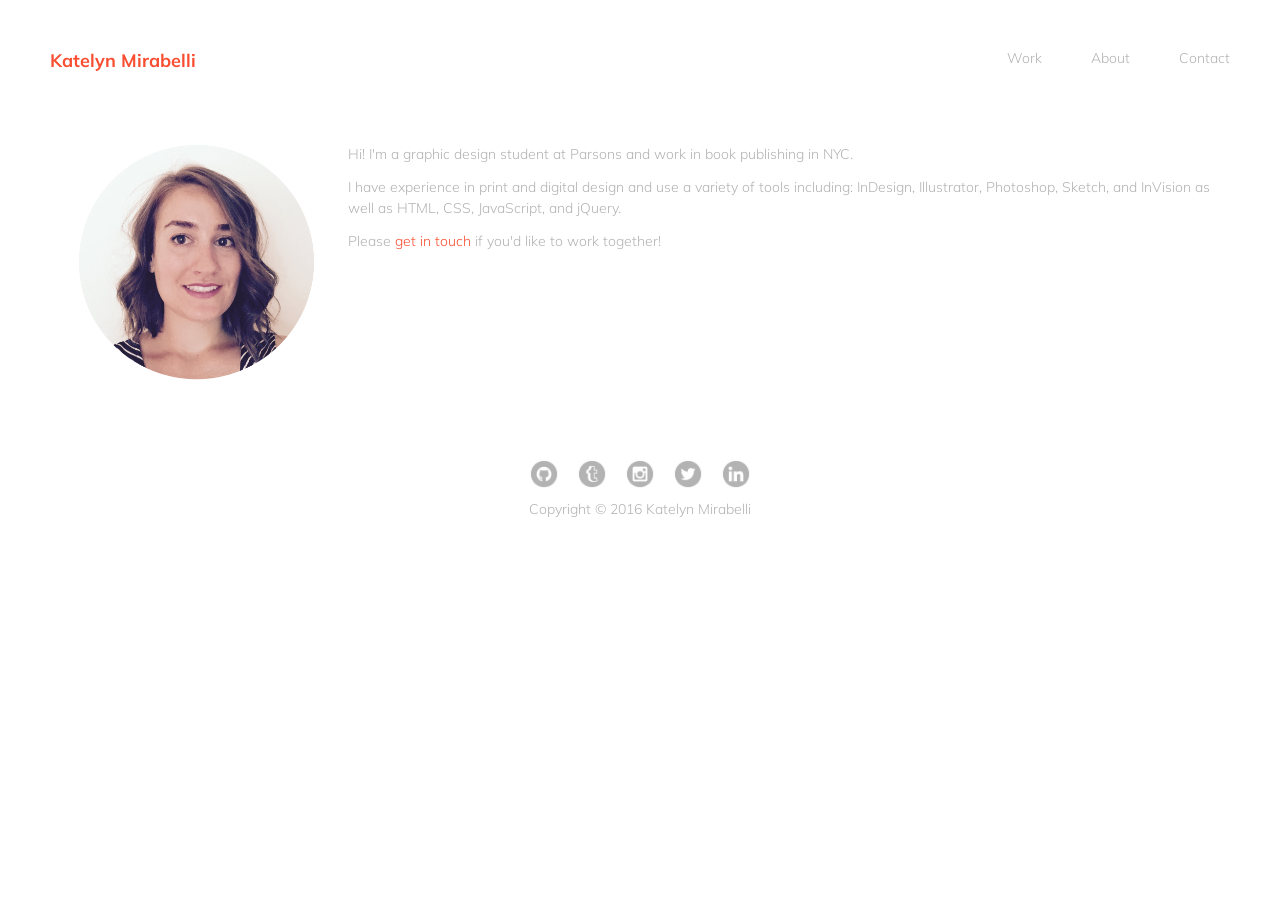
==== about.html @ f607203a "Site refresh Copied from final_project repository" ====
<!DOCTYPE html>
<html>

<head>
    <title>Katelyn Mirabelli</title>
    <meta charset="utf-8">
    <meta name="author" content="Katelyn Mirabelli">
    <meta name="description" content="Portfolio">
    <meta name="copyright" content=" 2016 Katelyn Mirabelli">
    <meta name="keywords" content="Katelyn Mirabelli">
    <meta name="viewport" content="width=device-width, initial-scale=1.0">
    <link href="https://fonts.googleapis.com/css?family=Muli:300" rel="stylesheet" type="text/css">
    <link rel="stylesheet" type="text/css" href="css/animate.css">
    <link rel="stylesheet" type="text/css" href="css/style.css">
    <link rel="shortcut icon" href="images/favicon.ico" type="image/x-icon">
</head>

<body>
    <div class="wrapper animated fadeIn">
        <header>
            <h1><a href="index.html">Katelyn Mirabelli</a></h1>
            <nav class="normal">
                <a href="mailto:katelyn.mirabelli@gmail.com" target="_blank">Contact</a>
                <a href="about.html">About</a>
                <a href="index.html">Work</a>
            </nav>
            <nav class="small">
                <a id="mobile" href="#">&#9776;</a>
                <a href="index.html">Work</a>
                <a href="about.html">About</a>
                <a href="mailto:katelyn.mirabelli@gmail.com" target="_blank">Contact</a>
            </nav>
        </header>
        <div class="container">
            <div id="about">
                <img src="images/profile1.jpg" alt="profile"></img>
                <p>Hi! I'm a graphic design student at Parsons and work in book publishing in NYC.</p>
                <p>I have experience in print and digital design and use a variety of tools including: InDesign, Illustrator, Photoshop, Sketch, and InVision as well as HTML, CSS, JavaScript, and jQuery.</p>
                <p>Please <a href="mailto:katelyn.mirabelli@gmail.com" target="_blank">get in touch</a> if you'd like to work together!</p>
            </div>
        </div>
        <div id="clearfix"></div>
        <footer>
            <a class="social" href="https://github.com/kmirabelli" target="_blank"><img src="images/Github.png" alt="github"></img>
            </a>
            <a class="social" href="https://katelynmirabelli.tumblr.com/" target="_blank"><img src="images/Tumblr.png" alt="tumblr"></img>
            </a>
            <a class="social" href="https://www.instagram.com/katelynmirabelli/" target="_blank"><img src="images/Instagram.png" alt="instagram"></img>
            </a>
            <a class="social" href="https://twitter.com/katelyn_mira" target="_blank"><img src="images/Twitter.png" alt="twitter"></img>
            </a>
            <a class="social" href="https://www.linkedin.com/in/katelynmirabelli" target="_blank"><img src="images/Linkedin.png" alt="linkedin"></img>
            </a>
            <p id="copyright">Copyright &copy; 2016 Katelyn Mirabelli</p>
        </footer>
    </div>
    <script type="text/javascript" src="js/jquery-3.1.0.min.js"></script>
    <script type="text/javascript" src="js/project.js"></script>
    <script>
    (function(i, s, o, g, r, a, m) {
        i['GoogleAnalyticsObject'] = r;
        i[r] = i[r] || function() {
            (i[r].q = i[r].q || []).push(arguments)
        }, i[r].l = 1 * new Date();
        a = s.createElement(o),
            m = s.getElementsByTagName(o)[0];
        a.async = 1;
        a.src = g;
        m.parentNode.insertBefore(a, m)
    })(window, document, 'script', 'https://www.google-analytics.com/analytics.js', 'ga');

    ga('create', 'UA-83003444-1', 'auto');
    ga('send', 'pageview');
    </script>
</body>

</html>
---- css/style.css ----
* {
    margin: 0;
    padding: 0;
}

body {
    font-family: "Muli", sans-serif;
    font-size: 14px;
    font-weight: 300;
}

.wrapper {
    margin-left: 2%;
    margin-right: 2%;
}

.container {
    margin: 2%;
    min-height: 375px;
}

a {
    color: #B3B3B3;
    text-decoration: none;
}

h1 a {
    color: #F94E31;
    display: block;
    float: left;
    font-size: 18px;
    padding: 2%;
    text-align: left;
}

h2 {
    color: #B3B3B3;
    font-size: 16px;
    padding-bottom: 10px;
    padding-top: 20px;
    text-align: left;
}

.normal {
    display: block;
}

.normal a {
    float: right;
    font-size: 14px;
    padding: 2%;
}

.normal a:hover {
    color: #F94E31;
}

#mobile {
    color: #B3B3B3;
    display: none;
    font-size: 18px;
    margin-right: 5px;
    padding: 2%;
    text-align: right;
}

#mobile a:hover {
    color: #F94E31;
}

.small {
    display: none;
}

.small a {
    color: #B3B3B3;
    display: block;
    font-size: 14px;
    padding: 2%;
    text-align: right;
    text-decoration: none;
}

.small a:hover {
    color: #F94E31;
}

#clearfix: after {
    clear: both;
    content: "";
    display: block
}

#portfolio {
    box-sizing: border-box;
    display: inline-block;
    text-align: center;
    width: 100%;
}

.thumb {
    display: block;
    padding-bottom: 20px;
    padding-top: 40px;
    width: 100%;
}

.main {
    text-align: center;
    width: 100%;
}

.slide {
    display: none;
    margin: 0 auto;
}

.slide.current {
    display: block;
    margin: 0 auto;
    width: 100%;
}

.carousel a {
    background-color: #B3B3B3;
    border-radius: 15px;
    display: inline-block;
    height: 3px;
    margin: 6px;
    padding: 6px;
    text-align: center;
    text-decoration: none;
    width: 3px;
}

.carousel .current {
    background-color: #F94E31;
}

.detail {
    color: #B3B3B3;
    font-size: 14px;
    line-height: 1.5;
    padding-bottom: 20px;
    padding-top: 10px;
    text-align: left;
}

.more img {
    width: 100%;
}

#about {
    box-sizing: border-box;
    display: inline-block;
    padding-top: 40px;
    width: 100%;
}

#about img {
    display: block;
    float: left;
    padding-right: 3px;
    width: 25%;
}

#about a {
    color: #F94E31;
}

#about a:hover {
    color: #B3B3B3;
}

.home {
    color: #F94E31;
    padding: 20px;
    text-align: center;
}

.home:hover {
    color: #B3B3B3;
    text-align: center;
}

footer {
    padding: 2em;
    text-align: center;
}

#about p {
    color: #B3B3B3;
    font-size: 1em;
    line-height: 1.5;
    margin: .15em;
    padding: 5px;
}

.social img {
    opacity: .7;
    padding: 8px;
    width: 2em;
}

#copyright {
    color: #B3B3B3;
    padding-bottom: 20px;
}

#fadeIn {
    -webkit-animation-duration: 2s;
    -webkit-animation-delay: 2s;
    -webkit-animation-iteration-count: infinite;
}

@media only screen and (max-width: 600px) {
    #mobile {
        color: #B3B3B3;
        display: block;
    }
    #mobile:hover {
        color: #F94E31;
    }
    .normal {
        display: none;
    }
    .small {
        display: block;
    }
    .small a {
        display: none;
    }
    .small.open a {
        display: block;
    }
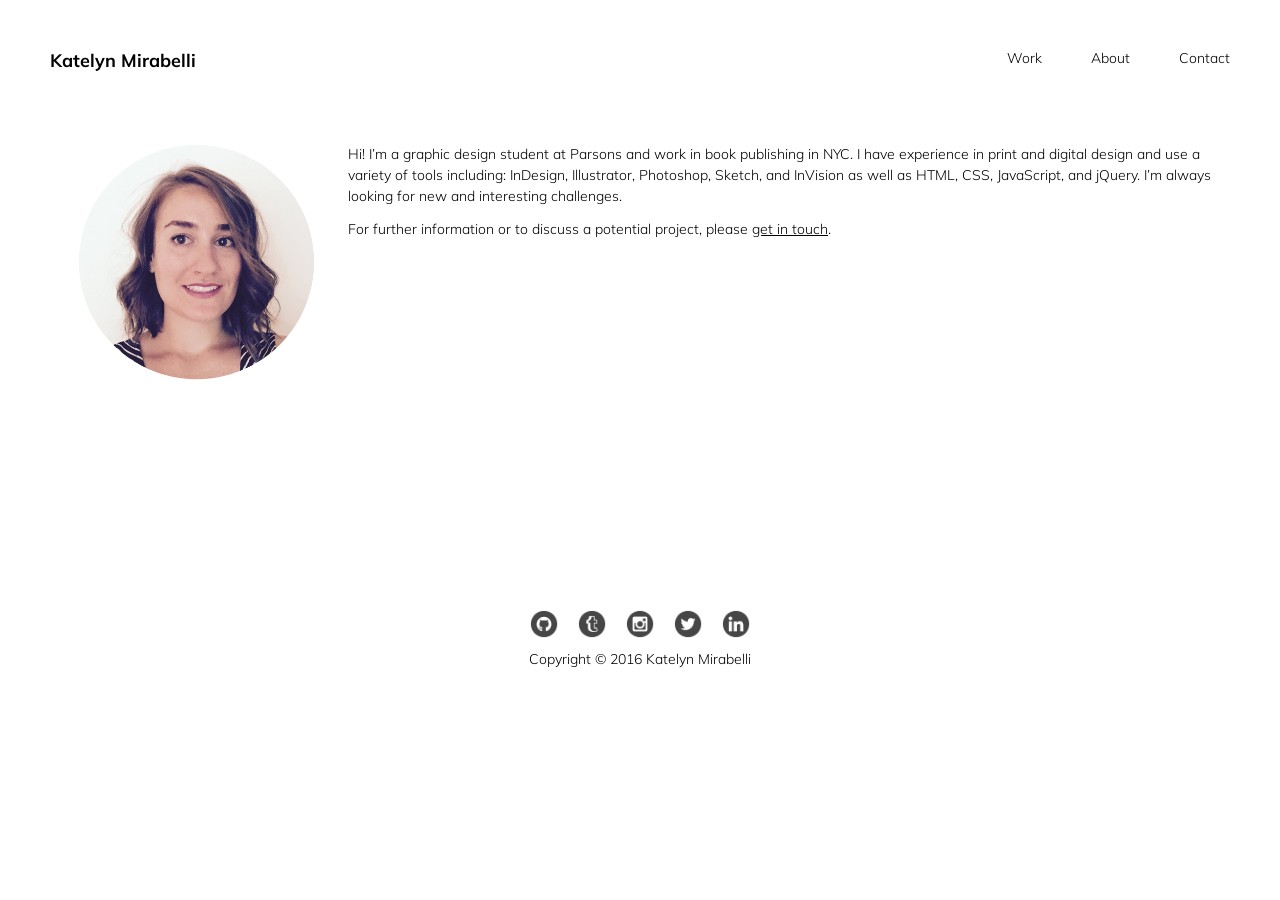
==== commit 178066db: "Site revisions Changed text color, social images, altered hover states, and layout." ====
--- a/about.html
+++ b/about.html
@@ -34,9 +34,8 @@
         <div class="container">
             <div id="about">
                 <img src="images/profile1.jpg" alt="profile"></img>
-                <p>Hi! I'm a graphic design student at Parsons and work in book publishing in NYC.</p>
-                <p>I have experience in print and digital design and use a variety of tools including: InDesign, Illustrator, Photoshop, Sketch, and InVision as well as HTML, CSS, JavaScript, and jQuery.</p>
-                <p>Please <a href="mailto:katelyn.mirabelli@gmail.com" target="_blank">get in touch</a> if you'd like to work together!</p>
+                <p>Hi! I’m a graphic design student at Parsons and work in book publishing in NYC. I have experience in print and digital design and use a variety of tools including: InDesign, Illustrator, Photoshop, Sketch, and InVision as well as HTML, CSS, JavaScript, and jQuery. I’m always looking for new and interesting challenges.</p>
+                <p>For further information or to discuss a potential project, please <a href="mailto:katelyn.mirabelli@gmail.com" target="_blank">get in touch</a>.</p>
             </div>
         </div>
         <div id="clearfix"></div>
--- a/css/style.css
+++ b/css/style.css
@@ -16,16 +16,20 @@
 
 .container {
     margin: 2%;
-    min-height: 375px;
+    min-height: 525px;
 }
 
 a {
-    color: #B3B3B3;
+    color: #000000;
     text-decoration: none;
 }
 
+a:hover {
+    opacity: 0.6;
+}
+
 h1 a {
-    color: #F94E31;
+    color: #000000;
     display: block;
     float: left;
     font-size: 18px;
@@ -34,7 +38,7 @@
 }
 
 h2 {
-    color: #B3B3B3;
+    color: #000000;
     font-size: 16px;
     padding-bottom: 10px;
     padding-top: 20px;
@@ -52,11 +56,11 @@
 }
 
 .normal a:hover {
-    color: #F94E31;
+    color: #000000;
 }
 
 #mobile {
-    color: #B3B3B3;
+    color: #000000;
     display: none;
     font-size: 18px;
     margin-right: 5px;
@@ -65,7 +69,7 @@
 }
 
 #mobile a:hover {
-    color: #F94E31;
+    color: #000000;
 }
 
 .small {
@@ -73,7 +77,7 @@
 }
 
 .small a {
-    color: #B3B3B3;
+    color: #000000;
     display: block;
     font-size: 14px;
     padding: 2%;
@@ -82,13 +86,13 @@
 }
 
 .small a:hover {
-    color: #F94E31;
+    color: #000000;
 }
 
 #clearfix: after {
     clear: both;
     content: "";
-    display: block
+    display: inline-block
 }
 
 #portfolio {
@@ -98,10 +102,18 @@
     width: 100%;
 }
 
+.project {
+    box-sizing: border-box;
+    display: inline-block;
+    padding: 30px;
+    max-width: 600px;
+    text-align: center;
+    width: 100%;
+}
+
 .thumb {
     display: block;
-    padding-bottom: 20px;
-    padding-top: 40px;
+    text-align: center;
     width: 100%;
 }
 
@@ -110,43 +122,25 @@
     width: 100%;
 }
 
-.slide {
-    display: none;
-    margin: 0 auto;
-}
-
-.slide.current {
-    display: block;
-    margin: 0 auto;
-    width: 100%;
-}
-
-.carousel a {
-    background-color: #B3B3B3;
-    border-radius: 15px;
-    display: inline-block;
-    height: 3px;
-    margin: 6px;
-    padding: 6px;
-    text-align: center;
-    text-decoration: none;
-    width: 3px;
-}
-
-.carousel .current {
-    background-color: #F94E31;
-}
-
 .detail {
-    color: #B3B3B3;
+    color: #000000;
+    display: inline-block;
     font-size: 14px;
     line-height: 1.5;
-    padding-bottom: 20px;
+    max-width: 600px;
+    padding-bottom: 10px;
+    padding-left: 30px;
+    padding-right: 30px;
     padding-top: 10px;
     text-align: left;
+    width: 100%;
 }
 
 .more img {
+    display: inline-block;
+    max-width: 600px;
+    text-align: center;
+    padding: 30px;
     width: 100%;
 }
 
@@ -165,21 +159,13 @@
 }
 
 #about a {
-    color: #F94E31;
-}
-
-#about a:hover {
-    color: #B3B3B3;
+    color: #000000;
+    text-decoration: underline;
 }
 
 .home {
-    color: #F94E31;
+    color: #000000;
     padding: 20px;
-    text-align: center;
-}
-
-.home:hover {
-    color: #B3B3B3;
     text-align: center;
 }
 
@@ -189,7 +175,7 @@
 }
 
 #about p {
-    color: #B3B3B3;
+    color: #000000;
     font-size: 1em;
     line-height: 1.5;
     margin: .15em;
@@ -197,13 +183,13 @@
 }
 
 .social img {
-    opacity: .7;
+    opacity: .85;
     padding: 8px;
     width: 2em;
 }
 
 #copyright {
-    color: #B3B3B3;
+    color: #000000;
     padding-bottom: 20px;
 }
 
@@ -215,11 +201,8 @@
 
 @media only screen and (max-width: 600px) {
     #mobile {
-        color: #B3B3B3;
+        color: #000000;
         display: block;
-    }
-    #mobile:hover {
-        color: #F94E31;
     }
     .normal {
         display: none;
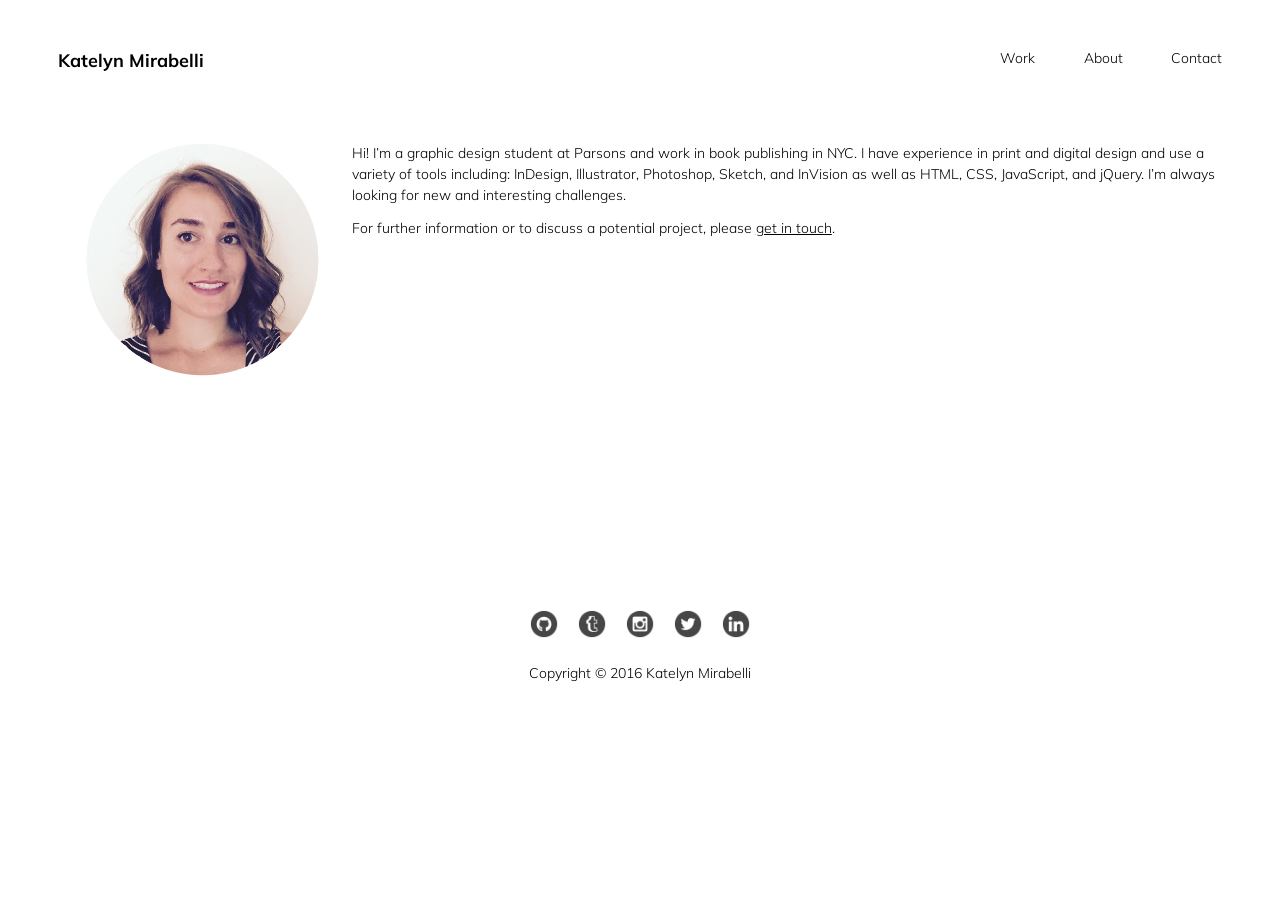
==== commit 85e365db: "Add CSS preload for image preloading" ====
--- a/about.html
+++ b/about.html
@@ -33,7 +33,7 @@
         </header>
         <div class="container">
             <div id="about">
-                <img src="images/profile1.jpg" alt="profile"></img>
+                <img class="preload" src="images/profile1.jpg" alt="profile"></img>
                 <p>Hi! I’m a graphic design student at Parsons and work in book publishing in NYC. I have experience in print and digital design and use a variety of tools including: InDesign, Illustrator, Photoshop, Sketch, and InVision as well as HTML, CSS, JavaScript, and jQuery. I’m always looking for new and interesting challenges.</p>
                 <p>For further information or to discuss a potential project, please <a href="mailto:katelyn.mirabelli@gmail.com" target="_blank">get in touch</a>.</p>
             </div>
--- a/css/style.css
+++ b/css/style.css
@@ -1,3 +1,9 @@
+<style type="text/css">
+<!--/*--><![CDATA[/*><!--*/
+   img.preload { display: none; }
+/*]]>*/-->
+</style>
+
 * {
     margin: 0;
     padding: 0;
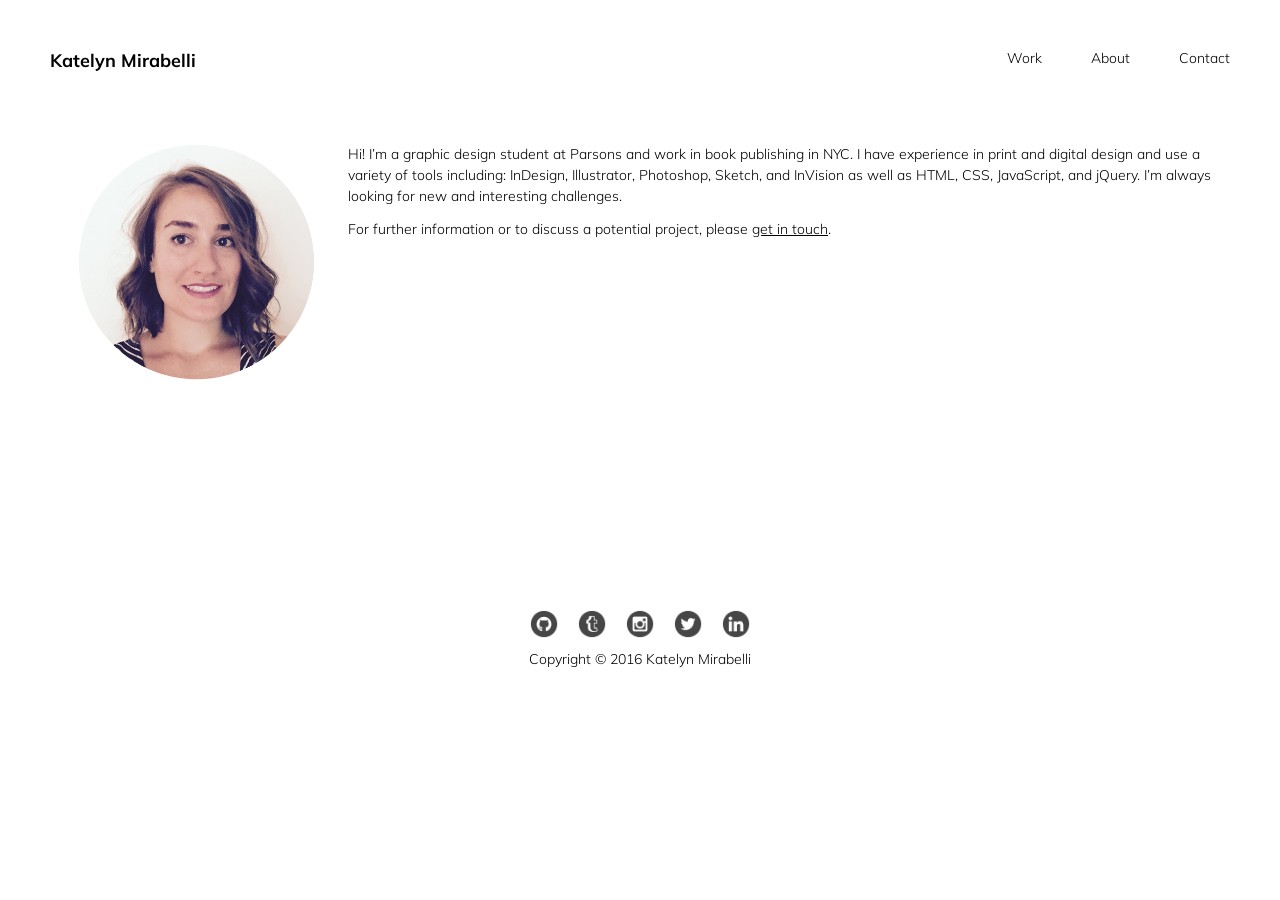
==== commit 8385f80b: "CSS preload fix preload" ====
--- a/about.html
+++ b/about.html
@@ -33,7 +33,7 @@
         </header>
         <div class="container">
             <div id="about">
-                <img class="preload" src="images/profile1.jpg" alt="profile"></img>
+                <img src="images/profile1.jpg" alt="profile"></img>
                 <p>Hi! I’m a graphic design student at Parsons and work in book publishing in NYC. I have experience in print and digital design and use a variety of tools including: InDesign, Illustrator, Photoshop, Sketch, and InVision as well as HTML, CSS, JavaScript, and jQuery. I’m always looking for new and interesting challenges.</p>
                 <p>For further information or to discuss a potential project, please <a href="mailto:katelyn.mirabelli@gmail.com" target="_blank">get in touch</a>.</p>
             </div>
@@ -71,6 +71,8 @@
     ga('create', 'UA-83003444-1', 'auto');
     ga('send', 'pageview');
     </script>
+    
+    <img src="images/profile1.jpg" alt="profile" class="preload" />
 </body>
 
 </html>
--- a/css/style.css
+++ b/css/style.css
@@ -1,9 +1,3 @@
-<style type="text/css">
-<!--/*--><![CDATA[/*><!--*/
-   img.preload { display: none; }
-/*]]>*/-->
-</style>
-
 * {
     margin: 0;
     padding: 0;
@@ -13,6 +7,10 @@
     font-family: "Muli", sans-serif;
     font-size: 14px;
     font-weight: 300;
+}
+
+img.preload { 
+    display: none; 
 }
 
 .wrapper {
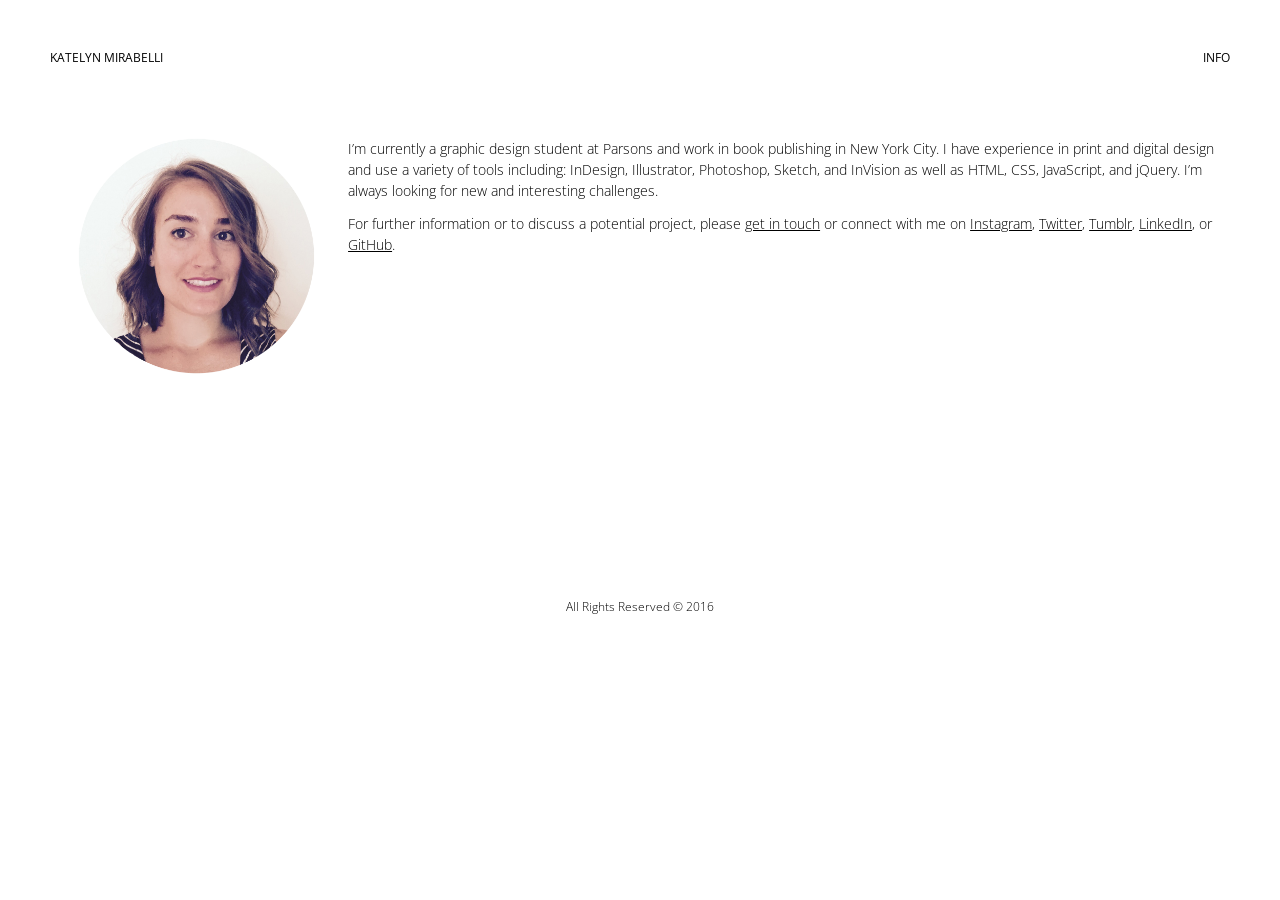
==== commit eaf7b798: "Simplify Header, Footer, and Navigation Add meta description Revise bio & copyright line" ====
--- a/about.html
+++ b/about.html
@@ -5,12 +5,11 @@
     <title>Katelyn Mirabelli</title>
     <meta charset="utf-8">
     <meta name="author" content="Katelyn Mirabelli">
-    <meta name="description" content="Portfolio">
+    <meta name="description" content="Katelyn Mirabelli is currently a graphic design student at Parsons School of Design in New York City.">
     <meta name="copyright" content=" 2016 Katelyn Mirabelli">
     <meta name="keywords" content="Katelyn Mirabelli">
     <meta name="viewport" content="width=device-width, initial-scale=1.0">
-    <link href="https://fonts.googleapis.com/css?family=Muli:300" rel="stylesheet" type="text/css">
-    <link rel="stylesheet" type="text/css" href="css/animate.css">
+    <link href="https://fonts.googleapis.com/css?family=Open+Sans:300,400,600,700" rel="stylesheet">    <link rel="stylesheet" type="text/css" href="css/animate.css">
     <link rel="stylesheet" type="text/css" href="css/style.css">
     <link rel="shortcut icon" href="images/favicon.ico" type="image/x-icon">
 </head>
@@ -18,39 +17,20 @@
 <body>
     <div class="wrapper animated fadeIn">
         <header>
-            <h1><a href="index.html">Katelyn Mirabelli</a></h1>
-            <nav class="normal">
-                <a href="mailto:katelyn.mirabelli@gmail.com" target="_blank">Contact</a>
-                <a href="about.html">About</a>
-                <a href="index.html">Work</a>
-            </nav>
-            <nav class="small">
-                <a id="mobile" href="#">&#9776;</a>
-                <a href="index.html">Work</a>
-                <a href="about.html">About</a>
-                <a href="mailto:katelyn.mirabelli@gmail.com" target="_blank">Contact</a>
-            </nav>
+            <h1><a href="index.html">KATELYN MIRABELLI</a></h1>
+            <h2><a href="about.html">INFO</a></h2>
         </header>
         <div class="container">
             <div id="about">
-                <img src="images/profile1.jpg" alt="profile"></img>
-                <p>Hi! I’m a graphic design student at Parsons and work in book publishing in NYC. I have experience in print and digital design and use a variety of tools including: InDesign, Illustrator, Photoshop, Sketch, and InVision as well as HTML, CSS, JavaScript, and jQuery. I’m always looking for new and interesting challenges.</p>
-                <p>For further information or to discuss a potential project, please <a href="mailto:katelyn.mirabelli@gmail.com" target="_blank">get in touch</a>.</p>
+                <img src="images/profile1.jpg" alt="profile">
+                <p>I’m currently a graphic design student at Parsons and work in book publishing in New York City. I have experience in print and digital design and use a variety of tools including: InDesign, Illustrator, Photoshop, Sketch, and InVision as well as HTML, CSS, JavaScript, and jQuery. I’m always looking for new and interesting challenges.</p>
+                <p>For further information or to discuss a potential project, please <a href="mailto:katelyn.mirabelli@gmail.com" target="_blank">get in touch</a> or connect with me on <a href="https://www.instagram.com/katelynmirabelli/" target="_blank">Instagram</a>, <a href="https://twitter.com/katelyn_mira" target="_blank">Twitter</a>, <a href="https://katelynmirabelli.tumblr.com/" target="_blank">Tumblr</a>, <a href="https://www.linkedin.com/in/katelynmirabelli" target="_blank">LinkedIn</a>, 
+                or <a href="https://github.com/kmirabelli" target="_blank">GitHub</a>.</p>
             </div>
         </div>
         <div id="clearfix"></div>
         <footer>
-            <a class="social" href="https://github.com/kmirabelli" target="_blank"><img src="images/Github.png" alt="github"></img>
-            </a>
-            <a class="social" href="https://katelynmirabelli.tumblr.com/" target="_blank"><img src="images/Tumblr.png" alt="tumblr"></img>
-            </a>
-            <a class="social" href="https://www.instagram.com/katelynmirabelli/" target="_blank"><img src="images/Instagram.png" alt="instagram"></img>
-            </a>
-            <a class="social" href="https://twitter.com/katelyn_mira" target="_blank"><img src="images/Twitter.png" alt="twitter"></img>
-            </a>
-            <a class="social" href="https://www.linkedin.com/in/katelynmirabelli" target="_blank"><img src="images/Linkedin.png" alt="linkedin"></img>
-            </a>
-            <p id="copyright">Copyright &copy; 2016 Katelyn Mirabelli</p>
+            <p id="copyright">All Rights Reserved &copy; 2016</p>
         </footer>
     </div>
     <script type="text/javascript" src="js/jquery-3.1.0.min.js"></script>
--- a/css/style.css
+++ b/css/style.css
@@ -4,8 +4,9 @@
 }
 
 body {
-    font-family: "Muli", sans-serif;
-    font-size: 14px;
+    color: #000000;
+    font-family: "Open Sans", sans-serif;
+    font-size: 12px;
     font-weight: 300;
 }
 
@@ -32,65 +33,28 @@
     opacity: 0.6;
 }
 
-h1 a {
+h1 a, h2 a {
     color: #000000;
     display: block;
+    font-family: "Open Sans", sans-serif;
+    font-size: 12px;
+    font-weight: 400;
     float: left;
-    font-size: 18px;
     padding: 2%;
     text-align: left;
 }
 
-h2 {
-    color: #000000;
-    font-size: 16px;
+h2 a {
+    float: right;
+}
+
+h3 {
+    font-family: "Open Sans", sans-serif;
+    font-size: 14px;
+    font-weight: 400;
     padding-bottom: 10px;
     padding-top: 20px;
     text-align: left;
-}
-
-.normal {
-    display: block;
-}
-
-.normal a {
-    float: right;
-    font-size: 14px;
-    padding: 2%;
-}
-
-.normal a:hover {
-    color: #000000;
-}
-
-#mobile {
-    color: #000000;
-    display: none;
-    font-size: 18px;
-    margin-right: 5px;
-    padding: 2%;
-    text-align: right;
-}
-
-#mobile a:hover {
-    color: #000000;
-}
-
-.small {
-    display: none;
-}
-
-.small a {
-    color: #000000;
-    display: block;
-    font-size: 14px;
-    padding: 2%;
-    text-align: right;
-    text-decoration: none;
-}
-
-.small a:hover {
-    color: #000000;
 }
 
 #clearfix: after {
@@ -109,7 +73,8 @@
 .project {
     box-sizing: border-box;
     display: inline-block;
-    padding: 30px;
+    padding: 10px;
+    padding-top: 50px;
     max-width: 600px;
     text-align: center;
     width: 100%;
@@ -127,24 +92,22 @@
 }
 
 .detail {
-    color: #000000;
+    box-sizing: border-box;
     display: inline-block;
     font-size: 14px;
     line-height: 1.5;
     max-width: 600px;
-    padding-bottom: 10px;
-    padding-left: 30px;
-    padding-right: 30px;
-    padding-top: 10px;
+    padding: 10px;
     text-align: left;
     width: 100%;
 }
 
 .more img {
+    box-sizing: border-box;
     display: inline-block;
     max-width: 600px;
     text-align: center;
-    padding: 30px;
+    padding: 10px;
     width: 100%;
 }
 
@@ -163,12 +126,11 @@
 }
 
 #about a {
-    color: #000000;
     text-decoration: underline;
 }
 
 .home {
-    color: #000000;
+    font-size: 14px;
     padding: 20px;
     text-align: center;
 }
@@ -179,44 +141,19 @@
 }
 
 #about p {
-    color: #000000;
-    font-size: 1em;
+    font-size: 14px;
     line-height: 1.5;
     margin: .15em;
     padding: 5px;
 }
 
-.social img {
-    opacity: .85;
-    padding: 8px;
-    width: 2em;
-}
-
 #copyright {
-    color: #000000;
+    font-size: 12px;
     padding-bottom: 20px;
 }
 
 #fadeIn {
     -webkit-animation-duration: 2s;
-    -webkit-animation-delay: 2s;
+    -webkit-animation-delay: 1s;
     -webkit-animation-iteration-count: infinite;
 }
-
-@media only screen and (max-width: 600px) {
-    #mobile {
-        color: #000000;
-        display: block;
-    }
-    .normal {
-        display: none;
-    }
-    .small {
-        display: block;
-    }
-    .small a {
-        display: none;
-    }
-    .small.open a {
-        display: block;
-    }
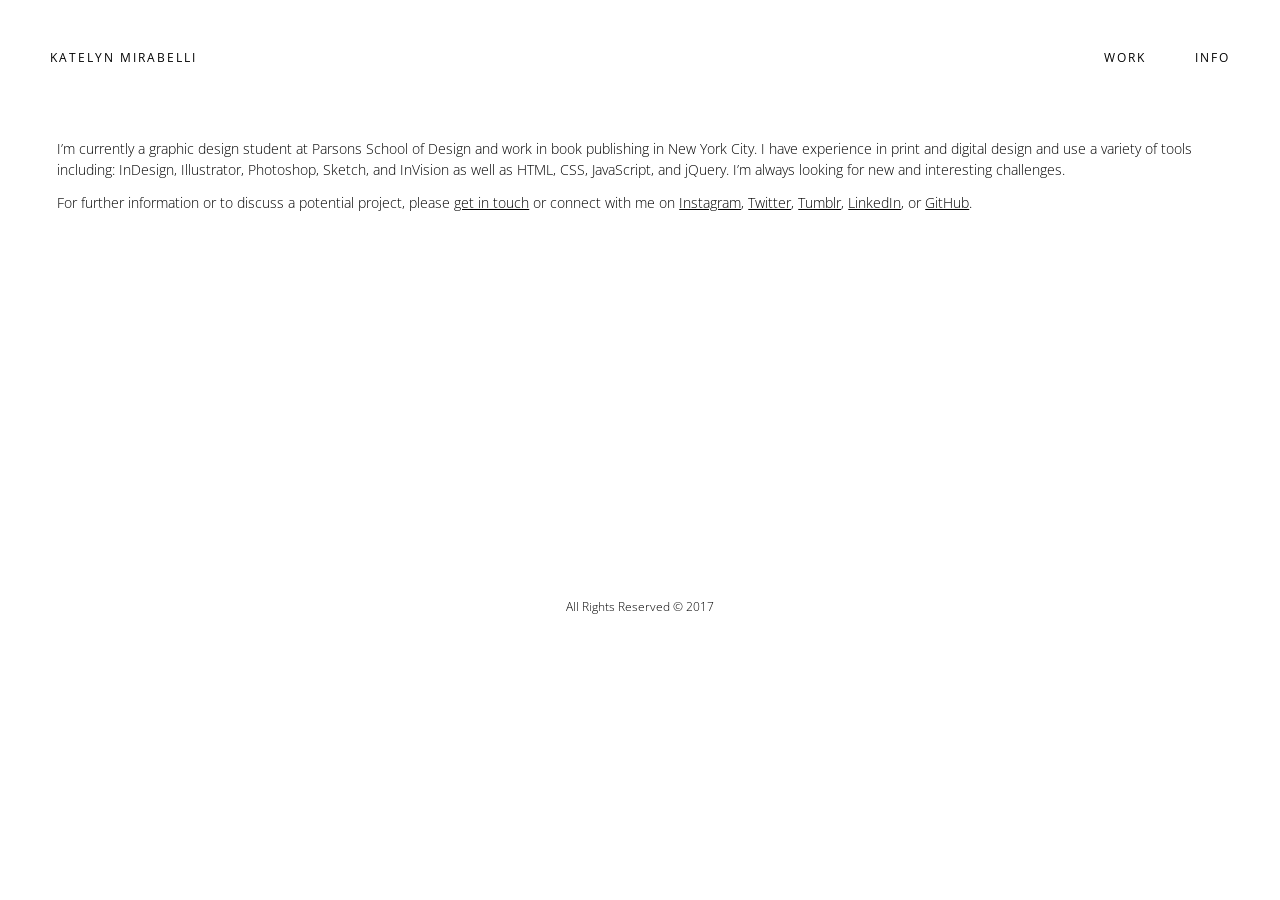
==== commit 88a4ecdd: "2017 Refresh Minor changes" ====
--- a/about.html
+++ b/about.html
@@ -18,19 +18,18 @@
     <div class="wrapper animated fadeIn">
         <header>
             <h1><a href="index.html">KATELYN MIRABELLI</a></h1>
-            <h2><a href="about.html">INFO</a></h2>
+            <h2><a href="about.html">INFO</a> <a href="index.html">WORK</a> </h2>
         </header>
         <div class="container">
             <div id="about">
-                <img src="images/profile1.jpg" alt="profile">
-                <p>I’m currently a graphic design student at Parsons and work in book publishing in New York City. I have experience in print and digital design and use a variety of tools including: InDesign, Illustrator, Photoshop, Sketch, and InVision as well as HTML, CSS, JavaScript, and jQuery. I’m always looking for new and interesting challenges.</p>
+                <p>I’m currently a graphic design student at Parsons School of Design and work in book publishing in New York City. I have experience in print and digital design and use a variety of tools including: InDesign, Illustrator, Photoshop, Sketch, and InVision as well as HTML, CSS, JavaScript, and jQuery. I’m always looking for new and interesting challenges.</p>
                 <p>For further information or to discuss a potential project, please <a href="mailto:katelyn.mirabelli@gmail.com" target="_blank">get in touch</a> or connect with me on <a href="https://www.instagram.com/katelynmirabelli/" target="_blank">Instagram</a>, <a href="https://twitter.com/katelyn_mira" target="_blank">Twitter</a>, <a href="https://katelynmirabelli.tumblr.com/" target="_blank">Tumblr</a>, <a href="https://www.linkedin.com/in/katelynmirabelli" target="_blank">LinkedIn</a>, 
                 or <a href="https://github.com/kmirabelli" target="_blank">GitHub</a>.</p>
             </div>
         </div>
         <div id="clearfix"></div>
         <footer>
-            <p id="copyright">All Rights Reserved &copy; 2016</p>
+            <p id="copyright">All Rights Reserved &copy; 2017</p>
         </footer>
     </div>
     <script type="text/javascript" src="js/jquery-3.1.0.min.js"></script>
--- a/css/style.css
+++ b/css/style.css
@@ -40,6 +40,7 @@
     font-size: 12px;
     font-weight: 400;
     float: left;
+    letter-spacing: 2px;
     padding: 2%;
     text-align: left;
 }
@@ -80,9 +81,15 @@
     width: 100%;
 }
 
-.thumb {
-    display: block;
-    text-align: center;
+.thumb img {
+    box-sizing: border-box;
+    display: inline-block;
+    font-size: 14px;
+    line-height: 1.5;
+    max-width: 600px;
+    min-width: 300px;
+    padding: 10px;
+    text-align: left;
     width: 100%;
 }
 
@@ -97,6 +104,7 @@
     font-size: 14px;
     line-height: 1.5;
     max-width: 600px;
+    min-width: 300px;
     padding: 10px;
     text-align: left;
     width: 100%;
@@ -106,6 +114,7 @@
     box-sizing: border-box;
     display: inline-block;
     max-width: 600px;
+    min-width: 300px;
     text-align: center;
     padding: 10px;
     width: 100%;
